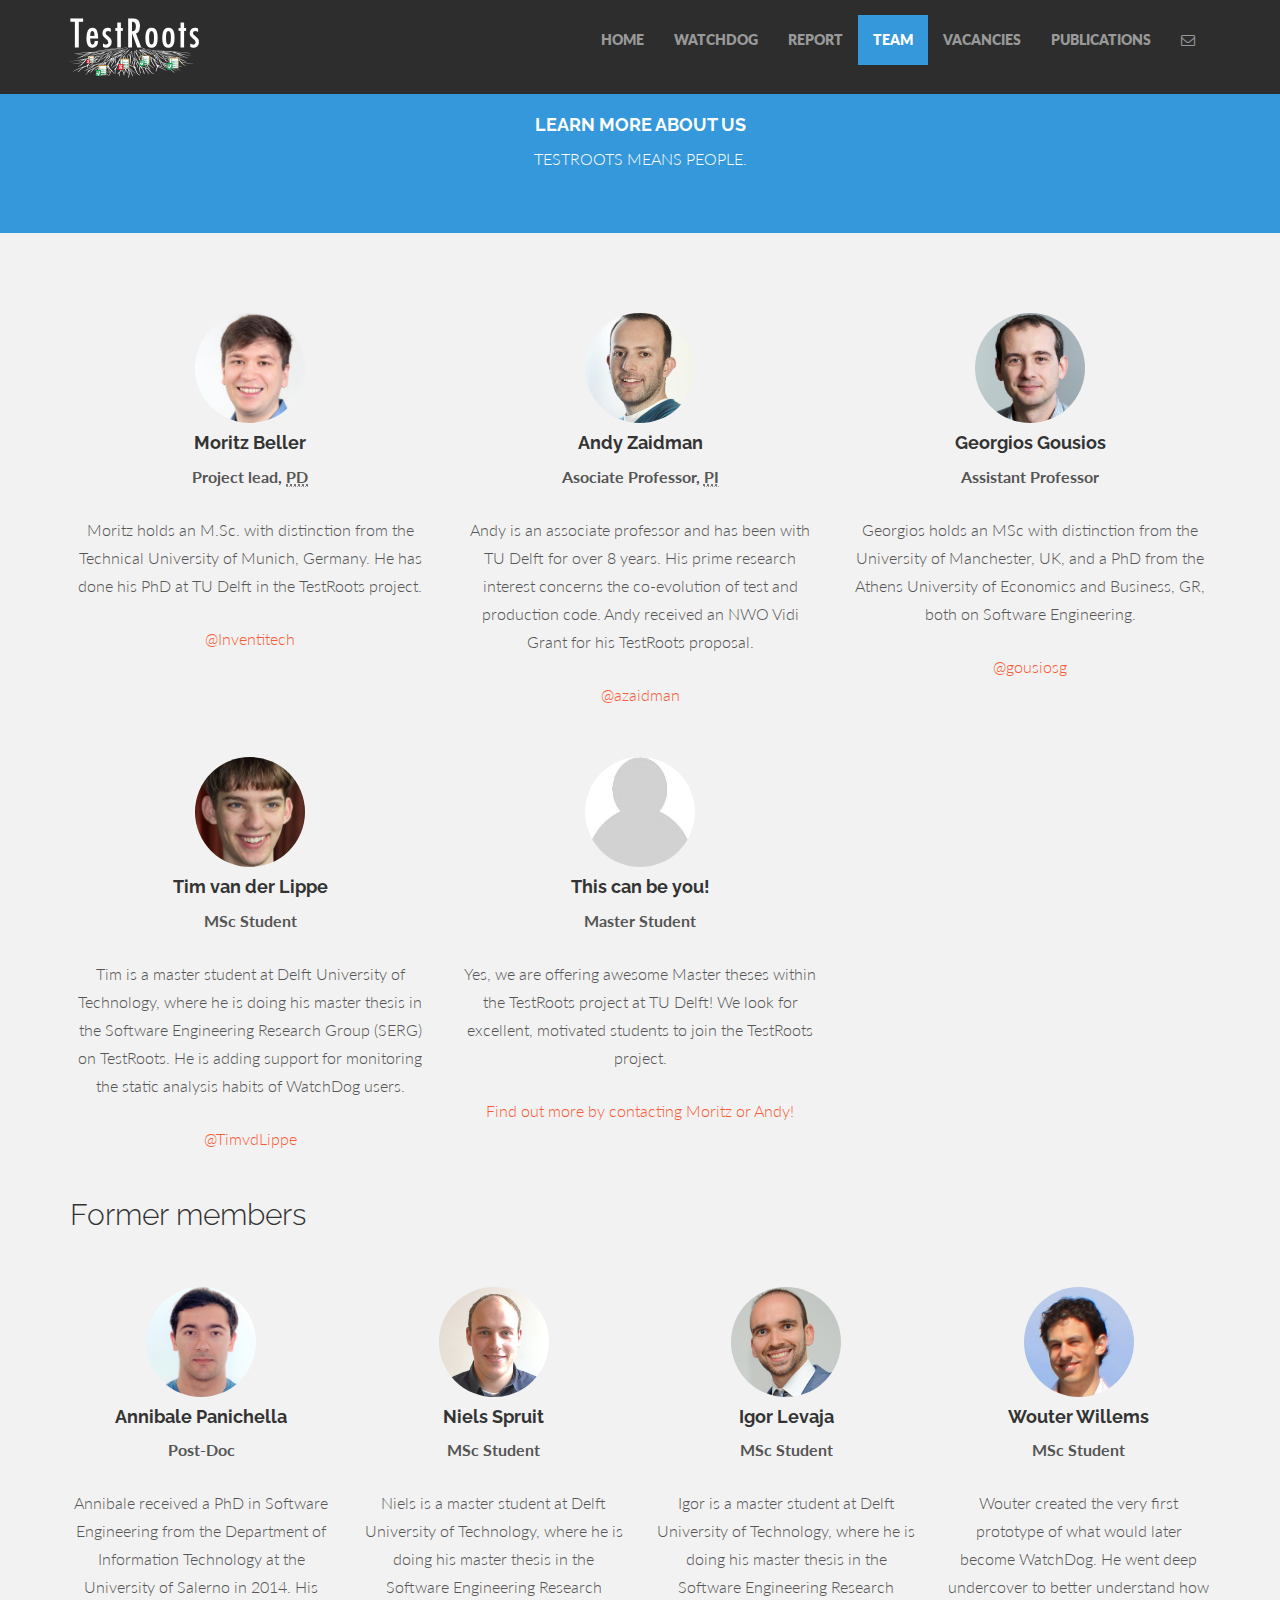
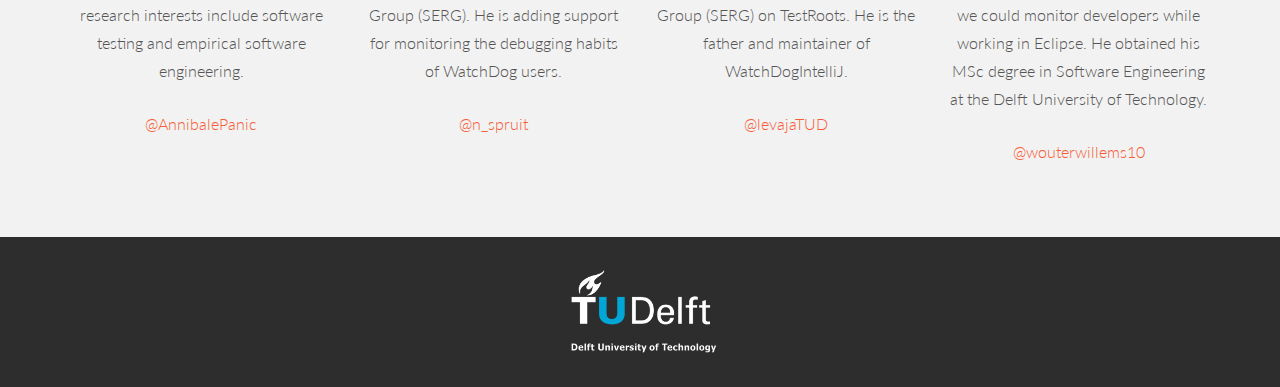
==== about.html @ 8b42852d "First version of new website" ====
<!DOCTYPE html>
<html lang="en">
  <head>
    <meta charset="utf-8">
    <meta http-equiv="X-UA-Compatible" content="IE=edge">
    <meta name="viewport" content="width=device-width, initial-scale=1.0">
    <meta name="description" content="">
    <meta name="author" content="">
    <link rel="shortcut icon" href="assets/ico/favicon.png">

    <title>TestRoots - The Team Behind It</title>

    <!-- Bootstrap core CSS -->
    <link href="assets/css/bootstrap.css" rel="stylesheet">
    <link href="assets/css/font-awesome.min.css" rel="stylesheet">

    <!-- Custom styles for this template -->
    <link href="assets/css/main.css" rel="stylesheet">

	<script src="assets/js/Chart.js"></script>


    <!-- HTML5 shim and Respond.js IE8 support of HTML5 elements and media queries -->
    <!--[if lt IE 9]>
      <script src="https://oss.maxcdn.com/libs/html5shiv/3.7.0/html5shiv.js"></script>
      <script src="https://oss.maxcdn.com/libs/respond.js/1.3.0/respond.min.js"></script>
    <![endif]-->
  </head>

  <body>

      <!-- Fixed navbar -->
     <div class="navbar navbar-inverse navbar-fixed-top">
      <div class="container">
       <div class="navbar-header">
        <button type="button" class="navbar-toggle" data-toggle="collapse" data-target=".navbar-collapse">
         <span class="icon-bar"></span>
         <span class="icon-bar"></span>
         <span class="icon-bar"></span>
       </button>
       <img src="assets/img/testroots_small_white.png" />
     </div>
     <div class="navbar-collapse collapse">
      <ul class="nav navbar-nav navbar-right">
       <li><a href="index.html">HOME</a></li>
       <li><a href="testroots_watchdog.html">WATCHDOG</a></li>
       <li><a href="report.html">REPORT</a></li>
       <li class="active"><a href="about.html">TEAM</a></li>
       <li><a href="hiring.html">VACANCIES</a></li>
       <li><a href="publications.html">PUBLICATIONS</a></li>
       <li><a data-toggle="modal" data-target="#myModal" href="#myModal"><i class="fa fa-envelope-o"></i></a></li>
     </ul>
   </div><!--/.nav-collapse -->
 </div>
</div>

	<div id="blue">
		<div class="container">
			<div class="row centered">
				<div class="col-lg-8 col-lg-offset-2">
				<h4>LEARN MORE ABOUT US</h4>
				<p>TESTROOTS MEANS PEOPLE.</p>
				</div>
			</div><!-- row -->
		</div><!-- container -->
	</div><!--  bluewrap -->


	<div class="container w" style"margin: 0 auto">
		<div class="row centered">
		  <br><br>
		  
			<div class="col-lg-4">
			  <img class="img-circle" src="assets/img/moritz.jpeg" width="110" height="110" alt="">
			  <h4>Moritz Beller</h4>
			  <p><b>Project lead, <abbr title="Post Doc">PD</abbr></b></p>
			  <p>Moritz holds an M.Sc. with distinction from the
			  Technical University of Munich, Germany. He has done his PhD at TU Delft in the TestRoots project.</p>
			  <p><a href="https://twitter.com/Inventitech">@Inventitech</a></p>
			</div><!-- col-lg-3 -->
			
			<div class="col-lg-4">
			  <img class="img-circle" src="assets/img/andy.jpg" width="110" height="110" alt="">
			  <h4>Andy Zaidman</h4>
			  <p><b>Asociate Professor, <abbr title="Principal Investigator">PI</abbr></b></p>
			  <p>Andy is an associate professor and has been with TU Delft for over 8 years. His prime research interest concerns the co-evolution of test and production code. Andy received an NWO Vidi Grant for his TestRoots proposal.</p>
			  <p><a href="https://twitter.com/azaidman">@azaidman</a></p>
			</div><!-- col-lg-3 -->

			<div class="col-lg-4">
			  <img class="img-circle" src="assets/img/georgios.jpg" width="110" height="110" alt="">
			  <h4>Georgios Gousios</h4>
			  <p><b>Assistant Professor</b></p>
			  <p>Georgios holds an MSc with distinction from the University of Manchester, UK, and a PhD from the Athens University of Economics and Business, GR, both on Software Engineering.</p>
			  <p><a href="https://twitter.com/gousiosg">@gousiosg</a></p>
			</div><!-- col-lg-3 -->

		</div><br>
		<div class="row centered">
			<div class="col-lg-4">
			  <img class="img-circle" src="assets/img/tim.jpg" width="110" height="110" alt="">
			  <h4>Tim van der Lippe</h4>
			  <p><b>MSc Student</b></p>
			  <p>Tim is a master student at Delft University of Technology, where he is doing his master thesis in the Software Engineering Research Group (SERG) on TestRoots. He is adding support for monitoring the static analysis habits of WatchDog users.</p>
			  <p><a href="https://twitter.com/TimvdLippe">@TimvdLippe</a></p>
			</div><!-- col-lg-3 -->
			
			<div class="col-lg-4">
			  <img class="img-circle" src="assets/img/unknown.jpg" width="110" height="110" alt="">
			  <h4>This can be you!</h4>
			  <p><b>Master Student</b></p>
			  <p>Yes, we are offering awesome Master theses within the TestRoots project at TU Delft! We look for excellent, motivated students to join the TestRoots project.</p>
			  <p><a data-toggle="modal" data-target="#myModal" href="#myModal">Find out more by contacting Moritz or Andy!</a></p>
			</div><!-- col-lg-3 -->
		</div>
		

		<h2>Former members</h2>
			<div class="row centered">
			  <br><br>
			  
		<div class="col-lg-3">
			  <img class="img-circle" src="assets/img/annibale.jpg" width="110" height="110" alt="">
			  <h4>Annibale Panichella</h4>
			  <p><b>Post-Doc</b></p>
			  <p>Annibale received a PhD in Software Engineering from the Department of Information Technology at the University of Salerno in 2014. His research interests include software testing and empirical software engineering.
			  </p>
			  <p><a href="https://twitter.com/annibalepanic">@AnnibalePanic</a></p>
		</div><!-- col-lg-3 -->

  		<div class="col-lg-3">
			  <img class="img-circle" src="assets/img/niels.jpg" width="110" height="110" alt="">
			  <h4>Niels Spruit</h4>
			  <p><b>MSc Student</b></p>
			  <p>Niels is a master student at Delft University of Technology, where he is doing his master thesis in the Software Engineering Research Group (SERG). He is adding support for monitoring the debugging habits of WatchDog users.</p>
			  <p><a href="https://twitter.com/n_spruit">@n_spruit</a></p>
			</div><!-- col-lg-3 -->
				
		<div class="col-lg-3">
			  <img class="img-circle" src="assets/img/igor.jpg" width="110" height="110" alt="">
			  <h4>Igor Levaja</h4>
			  <p><b>MSc Student</b></p>
			  <p>Igor is a master student at Delft University of Technology, where he is doing his master thesis in the Software Engineering Research Group (SERG) on TestRoots. He is the father and maintainer of WatchDogIntelliJ.</p>
			  <p><a href="https://twitter.com/levajaTUD">@levajaTUD</a></p>
		</div><!-- col-lg-3 -->

			<div class="col-lg-3">
			  <img class="img-circle" src="assets/img/wouter.png" width="110" height="110" alt="">
			  <h4>Wouter Willems</h4>
			  <p><b>MSc Student</b></p>
			  <p>Wouter created the very first prototype of what would later become WatchDog. He went deep undercover to better understand how we could monitor developers while working in Eclipse. He obtained his MSc degree in Software Engineering at the Delft University of Technology.</p>
			  <p><a href="https://twitter.com/wouterwillems10">@wouterwillems10</a></p>
			</div><!-- col-lg-3 -->
		</div><!-- row -->
		<br>
		<br>
	</div><!-- container -->



	<!-- FOOTER -->
  	<div id="f">
  		<div class="container">
  			<div class="row centered">
  				<img src="assets/img/tudelft_logo.png" alt="">

  			</div><!-- row -->
  		</div><!-- container -->
  	</div><!-- Footer -->

<!-- MODAL FOR CONTACT -->
<!-- Modal -->
<div class="modal fade" id="myModal" tabindex="-1" role="dialog" aria-labelledby="myModalLabel" aria-hidden="true">
  <div class="modal-dialog">
   <div class="modal-content">
    <div class="modal-header">
     <button type="button" class="close" data-dismiss="modal" aria-hidden="true">&times;</button>
     <h4 class="modal-title" id="myModalLabel">contact us</h4>
   </div>
   <div class="modal-body">
     <div class="row centered">
      <p>We would like to be in touch with you, so don't hesitate to contact us.</p>
      <p><b>info -AT- testroots.org</b></p>
      <p>
       Software Engineering Research Group (SERG),<br />
       The TestRoots Team<br />
       Mekelweg 4<br/>
       Delft, The Netherlands.<br/>
       +31 15 278 2518<br/>
     </p>
     <div id="mapwrap">
       <iframe width="100%" height="500" frameborder="0" scrolling="no" marginheight="0" marginwidth="0" src="https://www.google.com/maps/embed/v1/place?q=Elektrotechniek%2C%20Wiskunde%20en%20Informatica%2C%20Mekelweg%2C%20Delft%2C%20Nederland&amp;key=AIzaSyDTQB3T4_0gSDBSXX0vuloJ9xMn_ellw4k&amp;zoom=15"></iframe>
     </div>
   </div>
 </div>
 <div class="modal-footer">
   <button type="button" class="btn btn-danger" data-dismiss="modal">Close</button>
 </div>
</div><!-- /.modal-content -->
</div><!-- /.modal-dialog -->
</div><!-- /.modal -->

<script>
  (function(i,s,o,g,r,a,m){i['GoogleAnalyticsObject']=r;i[r]=i[r]||function(){
  (i[r].q=i[r].q||[]).push(arguments)},i[r].l=1*new Date();a=s.createElement(o),
  m=s.getElementsByTagName(o)[0];a.async=1;a.src=g;m.parentNode.insertBefore(a,m)
  })(window,document,'script','http://www.google-analytics.com/analytics.js','ga');

  ga('create', 'UA-49032236-3', 'auto');
  ga('require', 'displayfeatures');
  ga('send', 'pageview');
</script>

<!-- Bootstrap core JavaScript
================================================== -->
<!-- Placed at the end of the document so the pages load faster -->
<script src="https://code.jquery.com/jquery-1.10.2.min.js"></script>
<script src="assets/js/bootstrap.min.js"></script>
  </body>
  </html>
---- assets/css/main.css ----
/*
 * Author: Carlos Alvarez
 * URL: http://alvarez.is
 *
 * Project Name: SPOT - Free Bootstrap 3 Theme
 * Version: 1.0
 * URL: http://blacktie.co
 */
 
/* FONTS */
@import url(https://fonts.googleapis.com/css?family=Lato:300,400,700,900);
@import url(https://fonts.googleapis.com/css?family=Raleway:400,300,700,900);

/* OVERALL ASPECT */

body {
  background-color: #f2f2f2;
    font-family: "Lato";
    font-weight: 300;
    font-size: 16px;
    color: #555;

    -webkit-font-smoothing: antialiased;
    -webkit-overflow-scrolling: touch;
    
    margin-top: 70px;
}

/* Titles */
h1, h2, h3, h4, h5, h6 {
    font-family: "Raleway";
    font-weight: 300;
    color: #333;
}


/* Paragraph & Typographic */
p {
    line-height: 28px;
    margin-bottom: 25px;
}

.centered {
    text-align: center;
}

/* Links */
a {
    color: #f85c37;
    word-wrap: break-word;

    -webkit-transition: color 0.1s ease-in, background 0.1s ease-in;
    -moz-transition: color 0.1s ease-in, background 0.1s ease-in;
    -ms-transition: color 0.1s ease-in, background 0.1s ease-in;
    -o-transition: color 0.1s ease-in, background 0.1s ease-in;
    transition: color 0.1s ease-in, background 0.1s ease-in;
}

a:hover,
a:focus {
    color: #7b7b7b;
    text-decoration: none;
    outline: 0;
}

a:before,
a:after {
    -webkit-transition: color 0.1s ease-in, background 0.1s ease-in;
    -moz-transition: color 0.1s ease-in, background 0.1s ease-in;
    -ms-transition: color 0.1s ease-in, background 0.1s ease-in;
    -o-transition: color 0.1s ease-in, background 0.1s ease-in;
    transition: color 0.1s ease-in, background 0.1s ease-in;
}

 hr {
    display: block;
    height: 1px;
    border: 0;
    border-top: 1px solid #ccc;
    margin: 1em 0;
    padding: 0;
}


.navbar {
	font-weight: 800;
	font-size: 14px;
	padding-top: 15px;
	padding-bottom: 15px;
}

.navbar-inverse {
	background: #2d2d2d;
	border-color: #2d2d2d;
}

.navbar-inverse .navbar-nav > .active > a {
	background: #3498db
}

.navbar-inverse .navbar-brand {
	color: #999999;
	font-weight: bolder;
	font-size: 22px;
	letter-spacing: 1px;
}

.navbar-inverse .navbar-brand i {
	color: #ff7878;
	font-size: 22px;
	letter-spacing: 1px;
}

/*TILT*/
.tilt {
  -webkit-transition: all 0.5s ease;
     -moz-transition: all 0.5s ease;
       -o-transition: all 0.5s ease;
      -ms-transition: all 0.5s ease;
          transition: all 0.5s ease;
}
 
.tilt:hover {
  -webkit-transform: rotate(-10deg);
     -moz-transform: rotate(-10deg);
       -o-transform: rotate(-10deg);
      -ms-transform: rotate(-10deg);
          transform: rotate(-10deg);
}

/* ==========================================================================
   Wrap Sections
   ========================================================================== */

#headerwrap {
	background: url(../img/background.png) no-repeat center top;
	margin-top: -10px;
	padding-top:20px;
	text-align:center;
	background-attachment: relative;
	background-position: center center;
	min-height: 500px;
	width: 100%;
	
    -webkit-background-size: 100%;
    -moz-background-size: 100%;
    -o-background-size: 100%;
    background-size: 100%;

    -webkit-background-size: cover;
    -moz-background-size: cover;
    -o-background-size: cover;
    background-size: cover;
}

#headerwrap h1 {
	margin-top: 100px;
	color: white;
	font-size: 70px;
	font-weight: 300;
	letter-spacing: 3px;
}

#headerwrap h2 {
	color: grey;
	font-size: 40px;
	font-weight: 700;
	letter-spacing: 2px;
	text-transform: uppercase;
}

/* Dark Grey Wrap */
#dg {
	background: #e0e0e0;
	padding-top: 70px;
	padding-bottom: 70px;
	text-align: center;
}

#dg h4 {
	font-weight: 700;
}

/* Light Grey */
#lg {
	background: #ebebeb;
	padding-top: 70px;
	padding-bottom: 70px;
	text-align: center;
}

#lg h4 {
	font-weight: 700;
}


/* Red Wrap */
#r {
	background: #ff7878;
	padding-top: 35px;
	padding-bottom: 35px;
}

#r h4 {
	color: white;
	font-weight: 700;
}

#r p {
	color: white;
}

/* Blue Wrap */

#blue {
	background: #3498db;
	padding-top: 35px;
	padding-bottom: 35px;
}

#blue h4 {
	color: white;
	font-weight: 700;
}

#blue p {
	color: white;
}

#blue a {
	color: #FFC930;
}

#blue a:hover {
	color: #FFA430;
}

/* Footer Wrap */
#f {
	background: #2d2d2d;
	padding-top: 30px;
	padding-bottom: 30px;
}

#f i {
	color: #bdbdbd;
	font-size: 30px;
	padding: 20px;
}

#f i:hover {
	color: #ff7878;
}

/****** SECTIONS *****/

.w {
	padding-top: 35px;
}

.w h4 {
	font-weight: 700;
}

.w i {
	color: #ff7878;
	font-size: 30px;
}


.wb {
	padding-top: 35px;
	margin-bottom: 0px;
}

.wb h4 {
	font-weight: 700;
}

.desc {
	padding-top: 35px;
}

.desc h4 {
	font-weight: 700;
}

.desc i {
	color: #ff7878;
	font-size: 12px;
	padding: 5px;
}

/***** MODAL CONTACT *****/
.modal-content {
	border-radius: 0px;

}

.modal-header {
	background: #bdbdbd;
	color: white;
}

.modal-header h4 {
	font-weight: 700;
}

.modal-body {
	background: #f2f2f2;
    font-family: "Lato";
    font-weight: 300;
    font-size: 16px;
    color: #555;
}

.modal-footer {
	background: #f2f2f2;
	margin-top: 0px; 
}

/* ==========================================================================
   Pricing Tables
   ========================================================================== */
   
.pricing-option {
    padding-bottom: 40px;
}

.pricing-option .pricing-top {
    position: relative;
    background: #222;
    color: white;
    text-align: center;
    font-weight: bold;

    padding: 40px 20px 30px 20px;
    -webkit-box-sizing: border-box;
    -moz-box-sizing: border-box;
    box-sizing: border-box;
}

.pricing-option .pricing-top .special-label {
    display: block;
    width: 100%;
    position: absolute;
    top: 0;
    left: 0;
    background: #1abc9c;
    text-transform: uppercase;
    font-size: 15px;
    font-weight: bold;
    padding: 3px 0;
}

.special .pricing-top {
    background: black;
}

.pricing-option .pricing-edition {
    text-transform: uppercase;
    display: block;
    font-size: 25px;
    letter-spacing: 8px;
}

.pricing-option .price {
    display: inline-block;
    position: relative;
}

.pricing-option .price sup {
    position: absolute;
    top: 50px;
    left: -10px;
    font-size: 24px;
}

.pricing-option .price .price-amount {
    font-size: 108px;
    letter-spacing: -4px;
}

.pricing-option .price small {
    position: relative;
    left: -10px;
    font-size: 18px;
}

.pricing-option ul {
    list-style: none;
    margin: 0;
    background: #eee;
    text-align: center;
    padding-left: 0px;
}

.pricing-option ul li {
    border-bottom: solid 1px #e1e1e1;
    padding-top: 20px;
    padding-bottom: 20px;
}

.pricing-option .pricing-signup {
    display: block;
    text-align: center;
    font-size: 18px;
    font-weight: bold;
    padding: 15px 10px;
    color: white;
    background: #1abc9c;
}

.pricing-option .pricing-signup:hover {
    background: #ff7878;
}
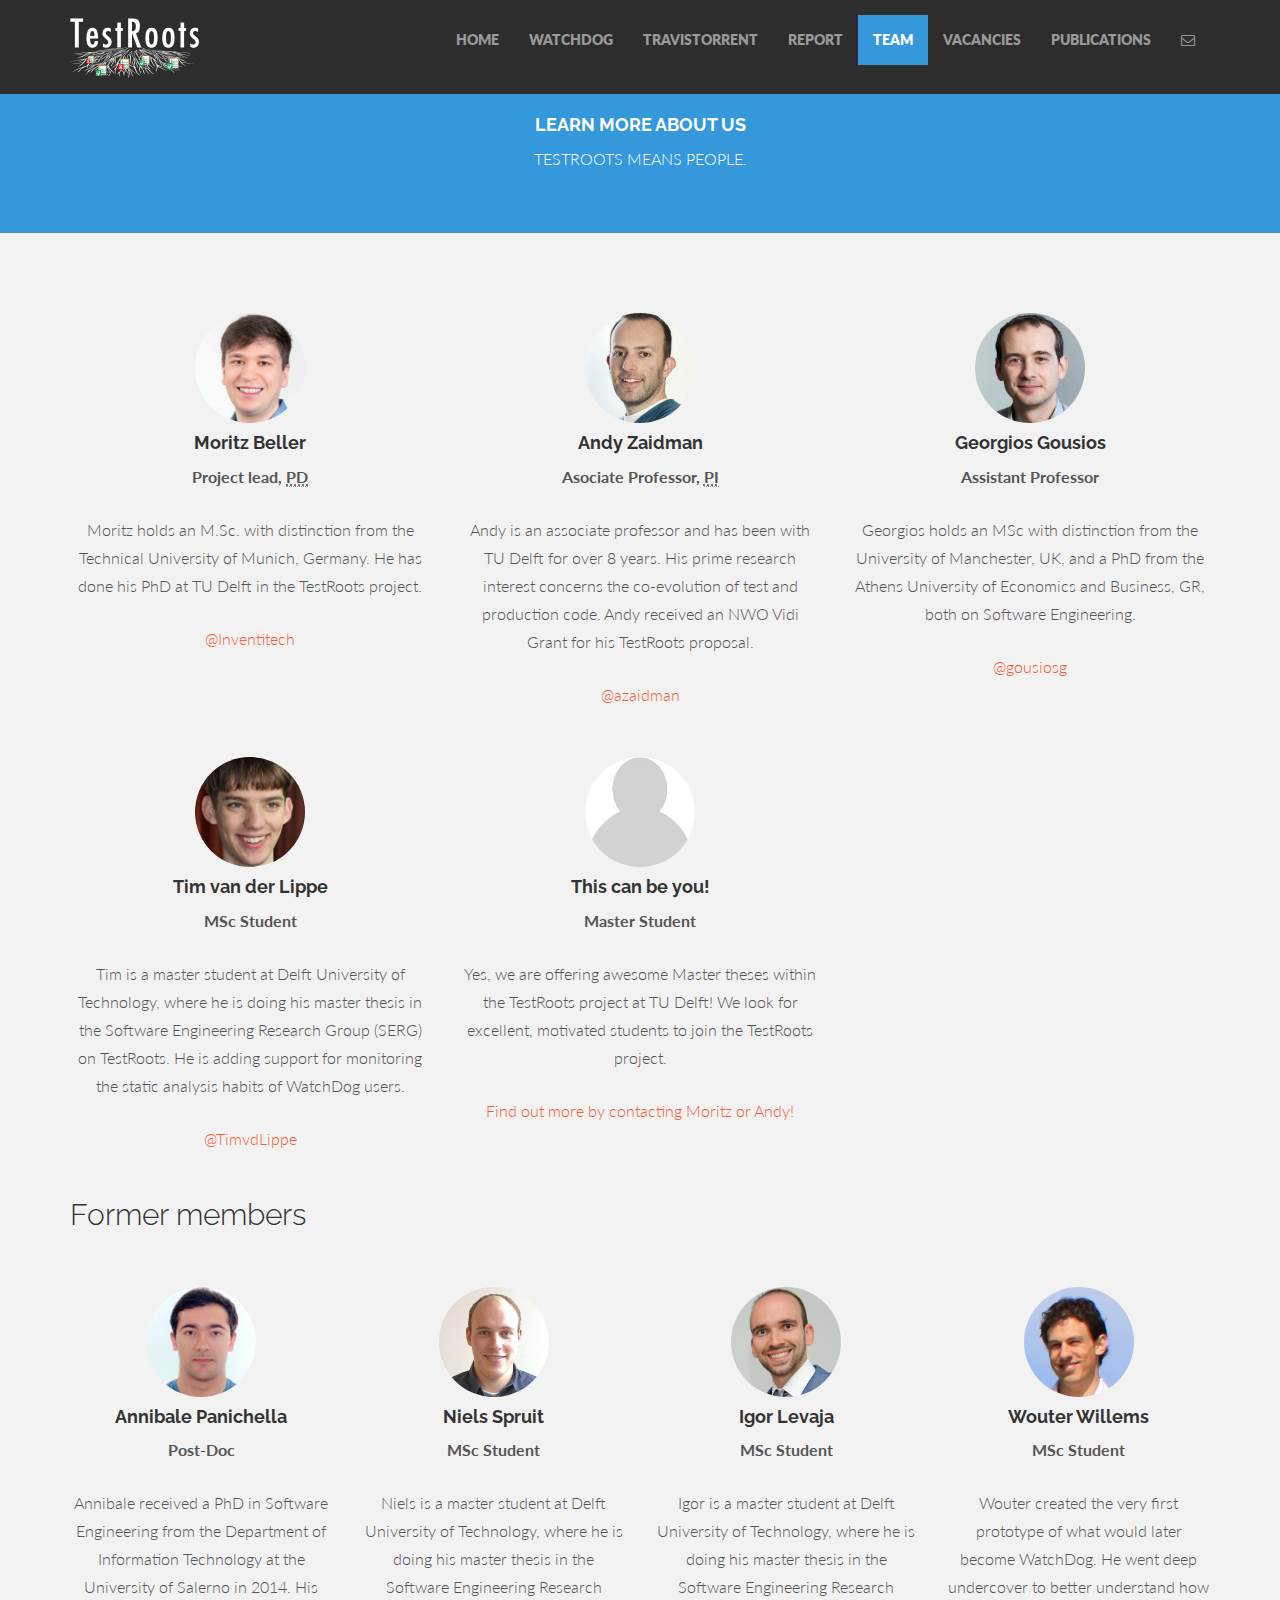
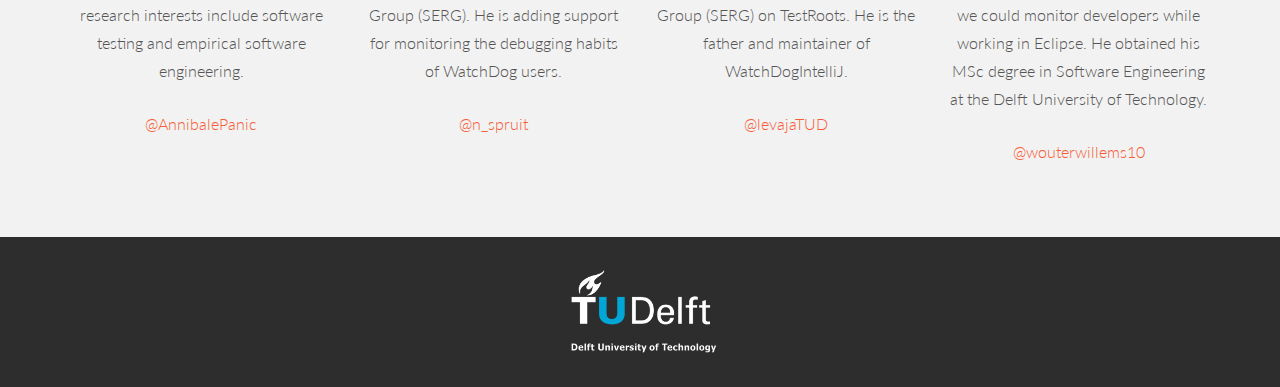
==== commit b34356d6: "Adding link to travistorrent from each page." ====
--- a/about.html
+++ b/about.html
@@ -44,6 +44,7 @@
       <ul class="nav navbar-nav navbar-right">
        <li><a href="index.html">HOME</a></li>
        <li><a href="testroots_watchdog.html">WATCHDOG</a></li>
+       <li><a href="travistorrent/index.html">TRAVISTORRENT</a></li>
        <li><a href="report.html">REPORT</a></li>
        <li class="active"><a href="about.html">TEAM</a></li>
        <li><a href="hiring.html">VACANCIES</a></li>
